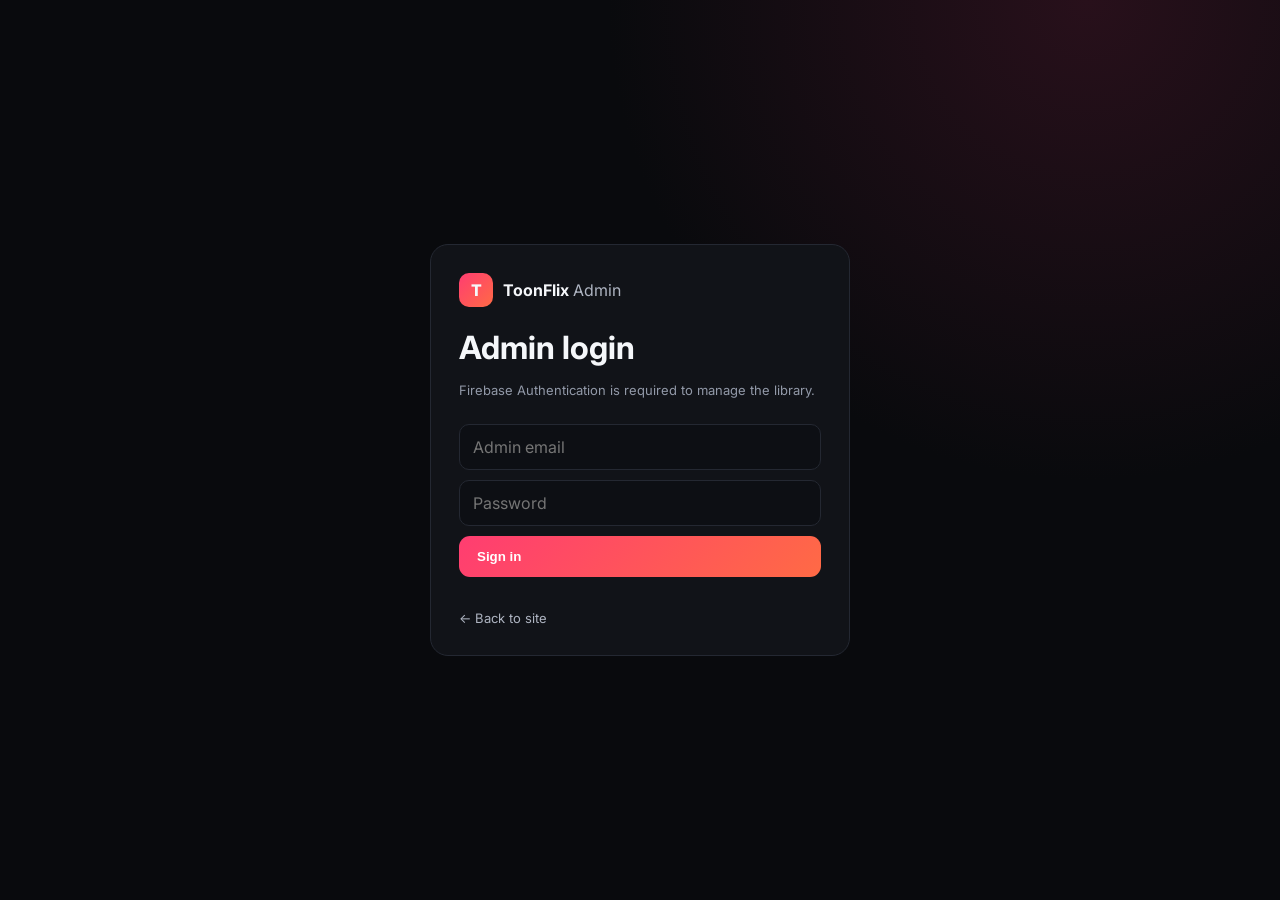
==== admin.html @ df800e5b "Add files via upload" ====
<!doctype html>
<html lang="en"><head><meta charset="utf-8"><meta name="viewport" content="width=device-width,initial-scale=1">
<title>Admin — ToonFlix Hindi Dub</title><link rel="stylesheet" href="style.css"></head>
<body class="admin-body">
<div id="login" class="auth-wrap"><div class="auth-card"><div class="brand"><span class="brand-mark">T</span><span>ToonFlix <b>Admin</b></span></div><h1>Admin login</h1><p>Firebase Authentication is required to manage the library.</p>
<input id="email" type="email" placeholder="Admin email"><input id="password" type="password" placeholder="Password"><button id="loginBtn" class="primary">Sign in</button><div id="loginMsg" class="status"></div><a href="index.html" class="back">← Back to site</a></div></div>
<div id="app" class="hidden"><header class="topbar"><a class="brand" href="index.html"><span class="brand-mark">T</span><span>ToonFlix <b>Admin</b></span></a><button id="logout" class="ghost">Logout</button></header>
<main class="admin-main"><div class="admin-title"><div><span class="eyebrow">CONTROL CENTER</span><h1>Anime Manager</h1></div><button id="newAnime" class="primary">+ New Anime</button></div>
<div class="admin-layout"><section class="panel"><h2 id="formTitle">Add anime</h2><input id="aTitle" placeholder="Anime title *"><input id="aPoster" placeholder="Poster image URL"><div class="two"><input id="aYear" type="number" placeholder="Year"><input id="aRating" type="number" step=".1" min="0" max="10" placeholder="Rating"></div><input id="aGenre" placeholder="Genre (e.g. Action, Fantasy)"><select id="aFormat"><option>TV</option><option>MOVIE</option><option>ONA</option><option>OVA</option><option>SPECIAL</option></select><select id="aSubDub"><option>Hindi Dub</option><option>Hindi + Japanese</option><option>Sub Only</option></select><textarea id="aSynopsis" placeholder="Synopsis"></textarea>
<h3>Episodes</h3><div id="epRows"></div><button id="addEp" class="secondary">+ Add episode</button><div class="form-actions"><button id="save" class="primary">Save Anime</button><button id="cancel" class="ghost">Cancel</button></div><div id="saveMsg" class="status"></div></section>
<section class="panel"><div class="library-head"><h2>Library</h2><button id="refresh" class="secondary">Refresh</button></div><input id="filter" class="search full" placeholder="Search library..."><div id="library" class="admin-list"></div></section></div></main></div>
<script src="config.js"></script><script src="admin.js"></script></body></html>
---- style.css ----
@import url('https://fonts.googleapis.com/css2?family=Inter:wght@400;500;600;700;800&display=swap');
:root{--bg:#090a0d;--panel:#111318;--panel2:#171920;--line:#242832;--text:#f5f7fa;--muted:#9299a8;--accent:#ff3d71;--accent2:#ff6a45;--max:1180px}
*{box-sizing:border-box}html{scroll-behavior:smooth}body{margin:0;background:radial-gradient(circle at 85% 0,#28101b 0,transparent 34%),var(--bg);color:var(--text);font-family:Inter,system-ui,sans-serif}a{text-decoration:none;color:inherit}.topbar{height:74px;border-bottom:1px solid var(--line);background:rgba(9,10,13,.82);backdrop-filter:blur(16px);display:flex;align-items:center;justify-content:space-between;padding:0 max(20px,calc((100% - var(--max))/2));position:sticky;top:0;z-index:20}.brand{display:flex;gap:10px;align-items:center;font-weight:700}.brand b{font-weight:400;color:#aeb4c1}.brand-mark{display:grid;place-items:center;width:34px;height:34px;border-radius:10px;background:linear-gradient(135deg,var(--accent),var(--accent2));font-weight:800}.nav{display:flex;gap:26px;color:var(--muted);font-size:14px}.nav a:hover,.nav .active{color:#fff}.hero{max-width:var(--max);min-height:470px;margin:auto;display:flex;align-items:center;padding:70px 20px;background:radial-gradient(circle at 80% 45%,rgba(255,61,113,.18),transparent 34%)}.hero>div{max-width:700px}.eyebrow{font-size:11px;letter-spacing:.18em;font-weight:700;color:#ff6a8e}.hero h1{font-size:clamp(42px,7vw,78px);line-height:.98;letter-spacing:-.055em;margin:18px 0}.hero h1 em{font-style:normal;background:linear-gradient(90deg,#fff,var(--accent));color:transparent;background-clip:text}.hero p{color:var(--muted);font-size:16px;line-height:1.7;max-width:590px}.hero-btn,.primary{border:0;border-radius:11px;background:linear-gradient(135deg,var(--accent),var(--accent2));color:#fff;font-weight:700;padding:13px 18px;display:inline-flex;gap:12px;cursor:pointer}.section{max-width:var(--max);margin:0 auto;padding:35px 20px}.section-head,.library-head,.admin-title{display:flex;align-items:end;justify-content:space-between;gap:15px;margin-bottom:20px}.section h2,.admin-title h1{margin:5px 0 0;font-size:28px}.muted{color:var(--muted);font-size:13px}.search,input,select,textarea{background:#0d0f14;border:1px solid var(--line);color:#fff;border-radius:10px;padding:12px 13px;outline:none;font:inherit}input:focus,select:focus,textarea:focus{border-color:#555d6c}.search{width:250px}.anime-grid{display:grid;grid-template-columns:repeat(6,1fr);gap:15px}.anime-card{min-width:0;cursor:pointer}.poster{aspect-ratio:2/3;border-radius:12px;overflow:hidden;background:var(--panel2);border:1px solid var(--line);position:relative}.poster img{width:100%;height:100%;object-fit:cover;display:block;transition:transform .3s}.anime-card:hover .poster img{transform:scale(1.04)}.badge{position:absolute;top:8px;left:8px;background:#0a0b0ee6;padding:5px 7px;border-radius:6px;font-size:10px;font-weight:700}.anime-card h3{font-size:14px;margin:10px 2px 5px;white-space:nowrap;overflow:hidden;text-overflow:ellipsis}.card-meta,.meta{color:var(--muted);font-size:11px}.empty,.loading{padding:60px;text-align:center;color:var(--muted)}footer{text-align:center;color:#666d79;border-top:1px solid var(--line);padding:30px;margin-top:40px;font-size:12px}.hidden{display:none!important}.anime-page{max-width:var(--max);margin:auto;padding:35px 20px}.back{color:#aeb4c1;font-size:13px}.details{display:grid;grid-template-columns:210px 1fr;gap:30px;align-items:center;padding:35px 0}.detail-poster{width:210px;aspect-ratio:2/3;object-fit:cover;border-radius:14px;border:1px solid var(--line)}.details h1{font-size:48px;letter-spacing:-.04em;margin:8px 0 15px}.details p{color:var(--muted);line-height:1.7;max-width:800px}.meta{display:flex;gap:9px;flex-wrap:wrap}.meta span{background:var(--panel2);border:1px solid var(--line);padding:7px 9px;border-radius:7px}.player-card,.panel{background:rgba(17,19,24,.78);border:1px solid var(--line);border-radius:16px;padding:20px;margin:20px 0}.player{background:#050608;border-radius:12px;aspect-ratio:16/8;display:grid;place-items:center;overflow:hidden}.player iframe,.player video{width:100%;height:100%;border:0}.player-placeholder{display:grid;place-items:center;color:#68707e;font-size:38px;gap:8px}.player-placeholder small{font-size:12px}.episodes-head{display:flex;justify-content:space-between;align-items:center;margin:22px 0 12px}.episodes{display:grid;grid-template-columns:repeat(8,1fr);gap:8px}.ep{background:#191c23;border:1px solid var(--line);color:#d8dce3;border-radius:8px;padding:10px;cursor:pointer}.ep:hover,.ep.active{border-color:var(--accent);background:#24141b}.admin-body{min-height:100vh}.auth-wrap{min-height:100vh;display:grid;place-items:center;padding:20px}.auth-card{width:min(420px,100%);background:var(--panel);border:1px solid var(--line);border-radius:18px;padding:28px}.auth-card h1{margin-bottom:5px}.auth-card p{color:var(--muted);font-size:13px;line-height:1.6}.auth-card input,.auth-card button{width:100%;margin-top:10px}.ghost,.secondary{border:1px solid var(--line);background:#15181f;color:#d9dde5;padding:11px 14px;border-radius:9px;cursor:pointer}.status{min-height:20px;color:#ff8ba9;font-size:12px;margin-top:10px}.admin-main{max-width:1300px;margin:auto;padding:35px 20px}.admin-layout{display:grid;grid-template-columns:420px 1fr;gap:20px}.panel h2{margin-top:0}.panel input,.panel select,.panel textarea{width:100%;margin:5px 0}.panel textarea{min-height:110px;resize:vertical}.two{display:grid;grid-template-columns:1fr 1fr;gap:8px}.form-actions{display:flex;gap:8px;margin-top:15px}.ep-row{display:grid;grid-template-columns:70px 1fr 38px;gap:7px;margin:7px 0}.ep-row button{background:#27151b;color:#ff8ba9;border:1px solid #48232e;border-radius:8px}.admin-list{display:grid;gap:9px;margin-top:15px}.admin-item{display:grid;grid-template-columns:55px 1fr auto;align-items:center;gap:12px;padding:10px;border:1px solid var(--line);border-radius:10px;background:#0d0f14}.admin-item img{width:55px;height:70px;object-fit:cover;border-radius:7px}.admin-item h3{margin:0 0 4px;font-size:14px}.admin-actions{display:flex;gap:6px}.danger{border:1px solid #51232f;background:#211117;color:#ff8aa7;padding:8px;border-radius:8px;cursor:pointer}.full{width:100%}@media(max-width:900px){.anime-grid{grid-template-columns:repeat(4,1fr)}.admin-layout{grid-template-columns:1fr}}@media(max-width:600px){.nav{display:none}.hero{min-height:390px}.anime-grid{grid-template-columns:repeat(2,1fr)}.details{grid-template-columns:120px 1fr;gap:16px}.detail-poster{width:120px}.details h1{font-size:28px}.episodes{grid-template-columns:repeat(4,1fr)}.search{width:100%}.section-head{align-items:stretch;flex-direction:column}.two{grid-template-columns:1fr}}
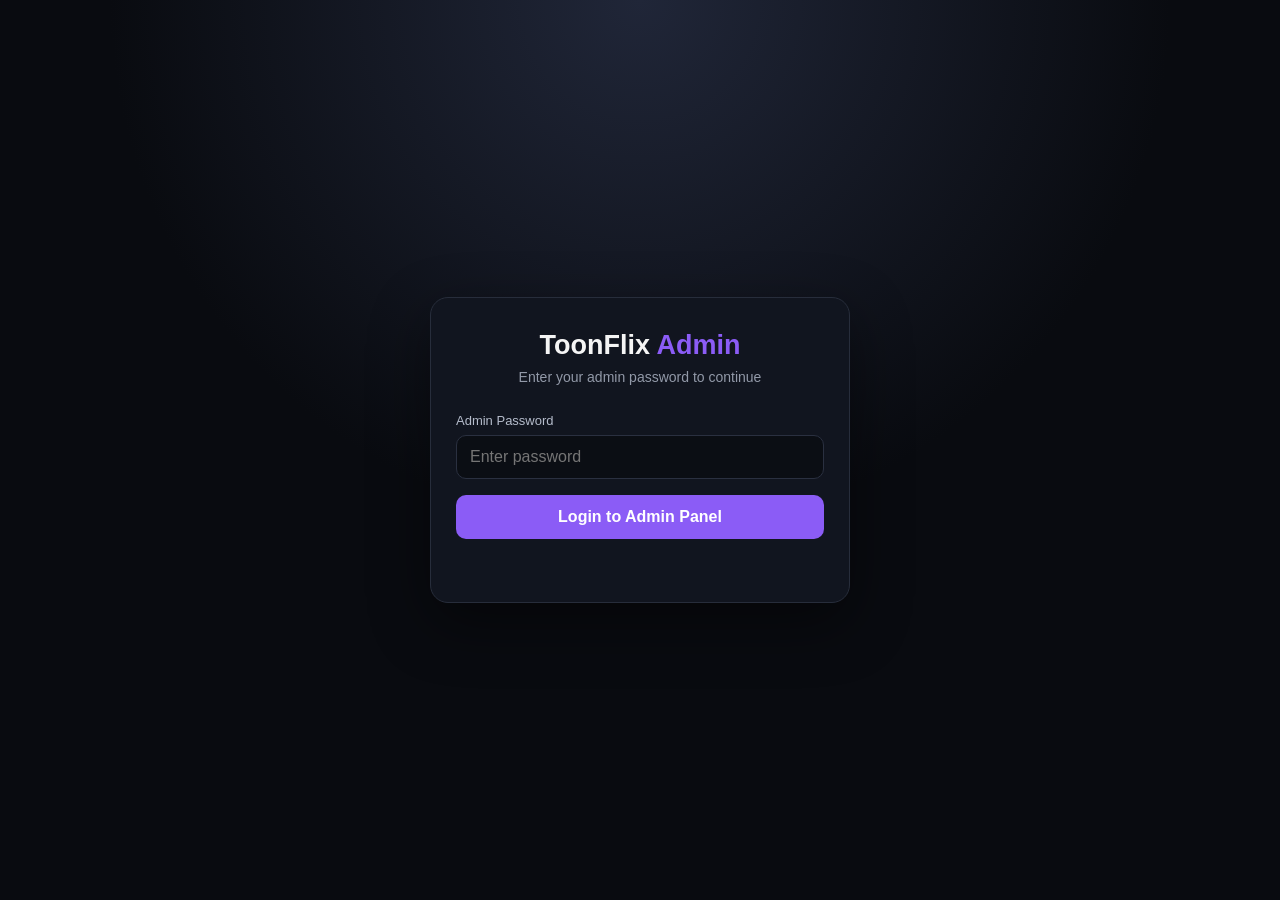
==== commit 06c39193: "Add files via upload" ====
--- a/admin.html
+++ b/admin.html
@@ -1,12 +1,2240 @@
-<!doctype html>
-<html lang="en"><head><meta charset="utf-8"><meta name="viewport" content="width=device-width,initial-scale=1">
-<title>Admin — ToonFlix Hindi Dub</title><link rel="stylesheet" href="style.css"></head>
-<body class="admin-body">
-<div id="login" class="auth-wrap"><div class="auth-card"><div class="brand"><span class="brand-mark">T</span><span>ToonFlix <b>Admin</b></span></div><h1>Admin login</h1><p>Firebase Authentication is required to manage the library.</p>
-<input id="email" type="email" placeholder="Admin email"><input id="password" type="password" placeholder="Password"><button id="loginBtn" class="primary">Sign in</button><div id="loginMsg" class="status"></div><a href="index.html" class="back">← Back to site</a></div></div>
-<div id="app" class="hidden"><header class="topbar"><a class="brand" href="index.html"><span class="brand-mark">T</span><span>ToonFlix <b>Admin</b></span></a><button id="logout" class="ghost">Logout</button></header>
-<main class="admin-main"><div class="admin-title"><div><span class="eyebrow">CONTROL CENTER</span><h1>Anime Manager</h1></div><button id="newAnime" class="primary">+ New Anime</button></div>
-<div class="admin-layout"><section class="panel"><h2 id="formTitle">Add anime</h2><input id="aTitle" placeholder="Anime title *"><input id="aPoster" placeholder="Poster image URL"><div class="two"><input id="aYear" type="number" placeholder="Year"><input id="aRating" type="number" step=".1" min="0" max="10" placeholder="Rating"></div><input id="aGenre" placeholder="Genre (e.g. Action, Fantasy)"><select id="aFormat"><option>TV</option><option>MOVIE</option><option>ONA</option><option>OVA</option><option>SPECIAL</option></select><select id="aSubDub"><option>Hindi Dub</option><option>Hindi + Japanese</option><option>Sub Only</option></select><textarea id="aSynopsis" placeholder="Synopsis"></textarea>
-<h3>Episodes</h3><div id="epRows"></div><button id="addEp" class="secondary">+ Add episode</button><div class="form-actions"><button id="save" class="primary">Save Anime</button><button id="cancel" class="ghost">Cancel</button></div><div id="saveMsg" class="status"></div></section>
-<section class="panel"><div class="library-head"><h2>Library</h2><button id="refresh" class="secondary">Refresh</button></div><input id="filter" class="search full" placeholder="Search library..."><div id="library" class="admin-list"></div></section></div></main></div>
-<script src="config.js"></script><script src="admin.js"></script></body></html>+<!DOCTYPE html>
+<html lang="en">
+<head>
+  <meta charset="UTF-8">
+  <meta name="viewport" content="width=device-width, initial-scale=1.0">
+
+  <title>ToonFlix Hindi Dub — Admin Panel</title>
+
+  <style>
+    * {
+      box-sizing: border-box;
+      margin: 0;
+      padding: 0;
+    }
+
+    body {
+      font-family: Arial, Helvetica, sans-serif;
+      background: #090b10;
+      color: #f5f5f5;
+      min-height: 100vh;
+    }
+
+    button,
+    input,
+    textarea,
+    select {
+      font: inherit;
+    }
+
+    /* =========================
+       LOGIN SCREEN
+    ========================== */
+
+    #loginScreen {
+      min-height: 100vh;
+      display: flex;
+      align-items: center;
+      justify-content: center;
+      padding: 20px;
+      background:
+        radial-gradient(circle at top, #202638 0%, #090b10 48%);
+    }
+
+    .login-box {
+      width: 100%;
+      max-width: 420px;
+      background: #11151f;
+      border: 1px solid #272d3b;
+      border-radius: 18px;
+      padding: 32px 25px;
+      box-shadow: 0 20px 60px rgba(0,0,0,.45);
+    }
+
+    .logo {
+      text-align: center;
+      font-size: 27px;
+      font-weight: 800;
+      margin-bottom: 8px;
+    }
+
+    .logo span {
+      color: #8b5cf6;
+    }
+
+    .login-subtitle {
+      text-align: center;
+      color: #9299a8;
+      font-size: 14px;
+      margin-bottom: 28px;
+    }
+
+    .input-group {
+      margin-bottom: 16px;
+    }
+
+    label {
+      display: block;
+      font-size: 13px;
+      color: #b5bccb;
+      margin-bottom: 7px;
+    }
+
+    input,
+    textarea,
+    select {
+      width: 100%;
+      background: #0b0e14;
+      border: 1px solid #2a3040;
+      color: #fff;
+      border-radius: 10px;
+      padding: 12px 13px;
+      outline: none;
+    }
+
+    input:focus,
+    textarea:focus,
+    select:focus {
+      border-color: #8b5cf6;
+    }
+
+    textarea {
+      min-height: 110px;
+      resize: vertical;
+    }
+
+    .login-btn,
+    .primary-btn {
+      width: 100%;
+      border: 0;
+      border-radius: 10px;
+      padding: 13px;
+      background: #8b5cf6;
+      color: white;
+      font-weight: 700;
+      cursor: pointer;
+      transition: .2s;
+    }
+
+    .login-btn:hover,
+    .primary-btn:hover {
+      background: #7444df;
+      transform: translateY(-1px);
+    }
+
+    .error {
+      color: #ff6b81;
+      text-align: center;
+      font-size: 13px;
+      margin-top: 13px;
+      min-height: 18px;
+    }
+
+    /* =========================
+       ADMIN APP
+    ========================== */
+
+    #adminApp {
+      display: none;
+    }
+
+    .topbar {
+      position: sticky;
+      top: 0;
+      z-index: 20;
+      background: rgba(9,11,16,.94);
+      backdrop-filter: blur(12px);
+      border-bottom: 1px solid #202532;
+      padding: 15px 20px;
+    }
+
+    .topbar-inner {
+      max-width: 1250px;
+      margin: auto;
+      display: flex;
+      align-items: center;
+      justify-content: space-between;
+      gap: 15px;
+    }
+
+    .brand {
+      font-size: 21px;
+      font-weight: 800;
+    }
+
+    .brand span {
+      color: #8b5cf6;
+    }
+
+    .logout-btn {
+      border: 1px solid #353b4b;
+      background: #141925;
+      color: #fff;
+      border-radius: 9px;
+      padding: 9px 15px;
+      cursor: pointer;
+    }
+
+    .logout-btn:hover {
+      background: #202638;
+    }
+
+    .container {
+      max-width: 1250px;
+      margin: auto;
+      padding: 25px 20px 50px;
+    }
+
+    .page-title {
+      margin-bottom: 6px;
+      font-size: 28px;
+    }
+
+    .page-desc {
+      color: #858d9e;
+      font-size: 14px;
+      margin-bottom: 25px;
+    }
+
+    .grid {
+      display: grid;
+      grid-template-columns: 1fr 1fr;
+      gap: 20px;
+    }
+
+    .card {
+      background: #11151f;
+      border: 1px solid #252b38;
+      border-radius: 15px;
+      padding: 20px;
+    }
+
+    .card.full {
+      grid-column: 1 / -1;
+    }
+
+    .card h2 {
+      font-size: 18px;
+      margin-bottom: 17px;
+    }
+
+    .form-grid {
+      display: grid;
+      grid-template-columns: repeat(2, 1fr);
+      gap: 14px;
+    }
+
+    .full-field {
+      grid-column: 1 / -1;
+    }
+
+    .actions {
+      display: flex;
+      gap: 10px;
+      margin-top: 17px;
+      flex-wrap: wrap;
+    }
+
+    .actions button {
+      border: 0;
+      border-radius: 9px;
+      padding: 10px 15px;
+      cursor: pointer;
+      font-weight: 700;
+    }
+
+    .save-btn {
+      background: #8b5cf6;
+      color: #fff;
+    }
+
+    .clear-btn {
+      background: #252b38;
+      color: #fff;
+    }
+
+    .danger-btn {
+      background: #351820;
+      color: #ff8b9b;
+    }
+
+    .success-message {
+      color: #63e6a6;
+      font-size: 13px;
+      margin-top: 12px;
+      min-height: 18px;
+    }
+
+    /* =========================
+       ANIME LIST
+    ========================== */
+
+    .anime-list {
+      display: grid;
+      gap: 12px;
+    }
+
+    .anime-item {
+      display: flex;
+      align-items: center;
+      gap: 13px;
+      padding: 12px;
+      border: 1px solid #252b38;
+      background: #0c1017;
+      border-radius: 12px;
+    }
+
+    .anime-poster {
+      width: 60px;
+      height: 80px;
+      border-radius: 7px;
+      object-fit: cover;
+      background: #1a1f2b;
+      flex-shrink: 0;
+    }
+
+    .anime-info {
+      flex: 1;
+      min-width: 0;
+    }
+
+    .anime-title {
+      font-weight: 700;
+      margin-bottom: 5px;
+      word-break: break-word;
+    }
+
+    .anime-meta {
+      color: #7f8797;
+      font-size: 12px;
+    }
+
+    .item-actions {
+      display: flex;
+      gap: 7px;
+      flex-wrap: wrap;
+    }
+
+    .item-actions button {
+      border: 0;
+      border-radius: 7px;
+      padding: 8px 11px;
+      cursor: pointer;
+      color: #fff;
+      background: #202638;
+    }
+
+    .item-actions .delete {
+      background: #3a1820;
+      color: #ff8b9b;
+    }
+
+    /* =========================
+       EPISODES
+    ========================== */
+
+    #episodeSection {
+      display: none;
+      margin-top: 20px;
+    }
+
+    .selected-anime {
+      color: #a78bfa;
+      margin-bottom: 17px;
+      font-size: 14px;
+    }
+
+    .episode-list {
+      margin-top: 20px;
+      display: grid;
+      gap: 10px;
+    }
+
+    .episode-item {
+      display: flex;
+      align-items: center;
+      gap: 12px;
+      background: #0c1017;
+      border: 1px solid #252b38;
+      padding: 11px;
+      border-radius: 10px;
+    }
+
+    .episode-number {
+      width: 42px;
+      height: 42px;
+      display: flex;
+      align-items: center;
+      justify-content: center;
+      border-radius: 8px;
+      background: #1b2030;
+      color: #a78bfa;
+      font-weight: 800;
+      flex-shrink: 0;
+    }
+
+    .episode-info {
+      flex: 1;
+      min-width: 0;
+    }
+
+    .episode-name {
+      font-weight: 700;
+      margin-bottom: 4px;
+    }
+
+    .episode-url {
+      color: #70798b;
+      font-size: 11px;
+      overflow: hidden;
+      white-space: nowrap;
+      text-overflow: ellipsis;
+    }
+
+    .empty {
+      text-align: center;
+      color: #747c8d;
+      padding: 25px;
+      border: 1px dashed #2c3240;
+      border-radius: 10px;
+    }
+
+    /* =========================
+       RESPONSIVE
+    ========================== */
+
+    @media (max-width: 800px) {
+      .grid {
+        grid-template-columns: 1fr;
+      }
+
+      .card.full {
+        grid-column: auto;
+      }
+
+      .form-grid {
+        grid-template-columns: 1fr;
+      }
+
+      .full-field {
+        grid-column: auto;
+      }
+    }
+
+    @media (max-width: 600px) {
+      .container {
+        padding: 20px 13px 40px;
+      }
+
+      .topbar {
+        padding: 13px;
+      }
+
+      .page-title {
+        font-size: 23px;
+      }
+
+      .anime-item {
+        align-items: flex-start;
+      }
+
+      .item-actions {
+        flex-direction: column;
+      }
+
+      .item-actions button {
+        width: 100%;
+      }
+    }
+  </style>
+</head>
+
+<body>
+
+  <!-- =========================================
+       MANUAL PASSWORD SCREEN
+  ========================================== -->
+
+  <section id="loginScreen">
+
+    <div class="login-box">
+
+      <div class="logo">
+        ToonFlix <span>Admin</span>
+      </div>
+
+      <div class="login-subtitle">
+        Enter your admin password to continue
+      </div>
+
+      <div class="input-group">
+        <label for="adminPassword">Admin Password</label>
+
+        <input
+          type="password"
+          id="adminPassword"
+          placeholder="Enter password"
+          autocomplete="off"
+        >
+      </div>
+
+      <button class="login-btn" id="loginBtn">
+        Login to Admin Panel
+      </button>
+
+      <div class="error" id="loginError"></div>
+
+    </div>
+
+  </section>
+
+
+  <!-- =========================================
+       ADMIN APPLICATION
+  ========================================== -->
+
+  <section id="adminApp">
+
+    <header class="topbar">
+
+      <div class="topbar-inner">
+
+        <div class="brand">
+          ToonFlix <span>Admin</span>
+        </div>
+
+        <button class="logout-btn" id="logoutBtn">
+          🔒 Lock Panel
+        </button>
+
+      </div>
+
+    </header>
+
+
+    <main class="container">
+
+      <h1 class="page-title">
+        Admin Dashboard
+      </h1>
+
+      <p class="page-desc">
+        Manage anime, information and streaming episodes from one place.
+      </p>
+
+
+      <div class="grid">
+
+        <!-- =====================================
+             ANIME FORM
+        ====================================== -->
+
+        <div class="card">
+
+          <h2 id="animeFormTitle">
+            ➕ Add Anime
+          </h2>
+
+          <form id="animeForm">
+
+            <div class="form-grid">
+
+              <div class="input-group">
+                <label>Anime ID</label>
+                <input
+                  type="text"
+                  id="animeId"
+                  placeholder="e.g. one-piece"
+                  required
+                >
+              </div>
+
+              <div class="input-group">
+                <label>Title</label>
+                <input
+                  type="text"
+                  id="animeTitle"
+                  placeholder="Anime title"
+                  required
+                >
+              </div>
+
+              <div class="input-group full-field">
+                <label>Poster URL</label>
+                <input
+                  type="url"
+                  id="animePoster"
+                  placeholder="https://example.com/poster.jpg"
+                >
+              </div>
+
+              <div class="input-group">
+                <label>Year</label>
+                <input
+                  type="text"
+                  id="animeYear"
+                  placeholder="2026"
+                >
+              </div>
+
+              <div class="input-group">
+                <label>Rating</label>
+                <input
+                  type="text"
+                  id="animeRating"
+                  placeholder="8.5"
+                >
+              </div>
+
+              <div class="input-group">
+                <label>Genre</label>
+                <input
+                  type="text"
+                  id="animeGenre"
+                  placeholder="Action, Adventure"
+                >
+              </div>
+
+              <div class="input-group">
+                <label>Format</label>
+
+                <select id="animeFormat">
+                  <option value="TV">TV</option>
+                  <option value="Movie">Movie</option>
+                  <option value="OVA">OVA</option>
+                  <option value="ONA">ONA</option>
+                  <option value="Special">Special</option>
+                </select>
+
+              </div>
+
+              <div class="input-group">
+                <label>Language / Dub</label>
+
+                <input
+                  type="text"
+                  id="animeSubDub"
+                  placeholder="Hindi Dub / English Sub"
+                >
+
+              </div>
+
+              <div class="input-group full-field">
+
+                <label>Synopsis</label>
+
+                <textarea
+                  id="animeSynopsis"
+                  placeholder="Write anime description..."
+                ></textarea>
+
+              </div>
+
+            </div>
+
+
+            <div class="actions">
+
+              <button
+                type="submit"
+                class="save-btn"
+                id="saveAnimeBtn"
+              >
+                Save Anime
+              </button>
+
+              <button
+                type="button"
+                class="clear-btn"
+                id="clearAnimeBtn"
+              >
+                Clear
+              </button>
+
+            </div>
+
+            <div
+              class="success-message"
+              id="animeMessage"
+            ></div>
+
+          </form>
+
+        </div>
+
+
+        <!-- =====================================
+             ANIME LIST
+        ====================================== -->
+
+        <div class="card">
+
+          <h2>
+            📚 Anime Library
+          </h2>
+
+          <div
+            class="anime-list"
+            id="animeList"
+          >
+            <div class="empty">
+              Loading anime...
+            </div>
+          </div>
+
+        </div>
+
+
+        <!-- =====================================
+             EPISODE MANAGEMENT
+        ====================================== -->
+
+        <div
+          class="card full"
+          id="episodeSection"
+        >
+
+          <h2>
+            🎬 Episode Manager
+          </h2>
+
+          <div
+            class="selected-anime"
+            id="selectedAnime"
+          >
+            Select an anime first.
+          </div>
+
+
+          <form id="episodeForm">
+
+            <div class="form-grid">
+
+              <div class="input-group">
+
+                <label>Episode Number</label>
+
+                <input
+                  type="number"
+                  id="episodeNumber"
+                  min="1"
+                  placeholder="1"
+                  required
+                >
+
+              </div>
+
+
+              <div class="input-group">
+
+                <label>Episode Title</label>
+
+                <input
+                  type="text"
+                  id="episodeTitle"
+                  placeholder="Episode 1"
+                >
+
+              </div>
+
+
+              <div class="input-group full-field">
+
+                <label>Streaming URL</label>
+
+                <input
+                  type="url"
+                  id="episodeUrl"
+                  placeholder="https://example.com/video.mp4"
+                  required
+                >
+
+              </div>
+
+            </div>
+
+
+            <div class="actions">
+
+              <button
+                type="submit"
+                class="save-btn"
+                id="saveEpisodeBtn"
+              >
+                Add Episode
+              </button>
+
+              <button
+                type="button"
+                class="clear-btn"
+                id="clearEpisodeBtn"
+              >
+                Clear
+              </button>
+
+            </div>
+
+            <div
+              class="success-message"
+              id="episodeMessage"
+            ></div>
+
+          </form>
+
+
+          <div
+            class="episode-list"
+            id="episodeList"
+          ></div>
+
+        </div>
+
+      </div>
+
+    </main>
+
+  </section>
+
+
+  <!-- =========================================
+       CONFIG
+  ========================================== -->
+
+  <script src="config.js"></script>
+
+
+  <script>
+    /*
+      =========================================================
+      TOONFLIX HINDI DUB — MANUAL ADMIN PANEL
+      =========================================================
+
+      Firebase Authentication has intentionally been removed.
+
+      Change this password to whatever you want.
+
+      IMPORTANT:
+      This is a client-side password lock and NOT a secure
+      authentication system.
+    */
+
+    const ADMIN_PASSWORD = "ToonFlix@2026";
+
+
+    /* =========================================
+       FIREBASE DATABASE CONFIG
+    ========================================== */
+
+    const DB_URL =
+      (
+        window.TOONFLIX_CONFIG &&
+        window.TOONFLIX_CONFIG.FIREBASE_DB_URL
+      )
+      ? window.TOONFLIX_CONFIG.FIREBASE_DB_URL.replace(/\/$/, "")
+      : "";
+
+
+    /* =========================================
+       GLOBAL STATE
+    ========================================== */
+
+    let animeData = {};
+
+    let editingAnimeId = null;
+
+    let selectedAnimeId = null;
+
+    let editingEpisodeNumber = null;
+
+
+    /* =========================================
+       ELEMENTS
+    ========================================== */
+
+    const loginScreen =
+      document.getElementById("loginScreen");
+
+    const adminApp =
+      document.getElementById("adminApp");
+
+    const adminPassword =
+      document.getElementById("adminPassword");
+
+    const loginBtn =
+      document.getElementById("loginBtn");
+
+    const loginError =
+      document.getElementById("loginError");
+
+    const logoutBtn =
+      document.getElementById("logoutBtn");
+
+    const animeForm =
+      document.getElementById("animeForm");
+
+    const animeList =
+      document.getElementById("animeList");
+
+    const episodeSection =
+      document.getElementById("episodeSection");
+
+    const episodeList =
+      document.getElementById("episodeList");
+
+
+    /* =========================================
+       MANUAL LOGIN
+    ========================================== */
+
+    function isLoggedIn() {
+      return sessionStorage.getItem("toonflix_admin") === "true";
+    }
+
+
+    function showAdminPanel() {
+
+      loginScreen.style.display = "none";
+
+      adminApp.style.display = "block";
+
+      loadAnime();
+
+    }
+
+
+    function showLogin() {
+
+      adminApp.style.display = "none";
+
+      loginScreen.style.display = "flex";
+
+      adminPassword.value = "";
+
+      loginError.textContent = "";
+
+    }
+
+
+    loginBtn.addEventListener("click", () => {
+
+      const password =
+        adminPassword.value;
+
+      if (!password) {
+
+        loginError.textContent =
+          "Please enter your password.";
+
+        return;
+      }
+
+
+      if (password === ADMIN_PASSWORD) {
+
+        sessionStorage.setItem(
+          "toonflix_admin",
+          "true"
+        );
+
+        showAdminPanel();
+
+      } else {
+
+        loginError.textContent =
+          "Incorrect password.";
+
+        adminPassword.value = "";
+
+      }
+
+    });
+
+
+    adminPassword.addEventListener("keydown", (event) => {
+
+      if (event.key === "Enter") {
+
+        loginBtn.click();
+
+      }
+
+    });
+
+
+    logoutBtn.addEventListener("click", () => {
+
+      sessionStorage.removeItem(
+        "toonflix_admin"
+      );
+
+      selectedAnimeId = null;
+
+      showLogin();
+
+    });
+
+
+    /* =========================================
+       FIREBASE REST HELPERS
+    ========================================== */
+
+    function checkDatabase() {
+
+      if (!DB_URL) {
+
+        throw new Error(
+          "Firebase DB URL is missing in config.js"
+        );
+
+      }
+
+    }
+
+
+    async function firebaseGet(path) {
+
+      checkDatabase();
+
+      const response =
+        await fetch(
+          `${DB_URL}/${path}.json`
+        );
+
+      if (!response.ok) {
+
+        throw new Error(
+          `Database request failed: ${response.status}`
+        );
+
+      }
+
+      return await response.json();
+
+    }
+
+
+    async function firebasePut(path, data) {
+
+      checkDatabase();
+
+      const response =
+        await fetch(
+          `${DB_URL}/${path}.json`,
+          {
+            method: "PUT",
+
+            headers: {
+              "Content-Type": "application/json"
+            },
+
+            body: JSON.stringify(data)
+          }
+        );
+
+
+      if (!response.ok) {
+
+        const errorText =
+          await response.text();
+
+        throw new Error(
+          `Database write failed: ${response.status} ${errorText}`
+        );
+
+      }
+
+      return await response.json();
+
+    }
+
+
+    async function firebasePatch(path, data) {
+
+      checkDatabase();
+
+      const response =
+        await fetch(
+          `${DB_URL}/${path}.json`,
+          {
+            method: "PATCH",
+
+            headers: {
+              "Content-Type": "application/json"
+            },
+
+            body: JSON.stringify(data)
+          }
+        );
+
+
+      if (!response.ok) {
+
+        const errorText =
+          await response.text();
+
+        throw new Error(
+          `Database update failed: ${response.status} ${errorText}`
+        );
+
+      }
+
+      return await response.json();
+
+    }
+
+
+    async function firebaseDelete(path) {
+
+      checkDatabase();
+
+      const response =
+        await fetch(
+          `${DB_URL}/${path}.json`,
+          {
+            method: "DELETE"
+          }
+        );
+
+
+      if (!response.ok) {
+
+        const errorText =
+          await response.text();
+
+        throw new Error(
+          `Database delete failed: ${response.status} ${errorText}`
+        );
+
+      }
+
+      return true;
+
+    }
+
+
+    /* =========================================
+       LOAD ANIME
+    ========================================== */
+
+    async function loadAnime() {
+
+      animeList.innerHTML =
+        `<div class="empty">Loading anime...</div>`;
+
+
+      try {
+
+        const data =
+          await firebaseGet("anime");
+
+        animeData =
+          data || {};
+
+        renderAnimeList();
+
+      } catch (error) {
+
+        console.error(error);
+
+        animeList.innerHTML =
+          `
+            <div class="empty">
+              Failed to load anime.<br><br>
+              ${escapeHtml(error.message)}
+            </div>
+          `;
+
+      }
+
+    }
+
+
+    /* =========================================
+       RENDER ANIME LIST
+    ========================================== */
+
+    function renderAnimeList() {
+
+      const ids =
+        Object.keys(animeData);
+
+
+      if (!ids.length) {
+
+        animeList.innerHTML =
+          `
+            <div class="empty">
+              No anime added yet.
+            </div>
+          `;
+
+        return;
+
+      }
+
+
+      animeList.innerHTML =
+        ids.map(id => {
+
+          const anime =
+            animeData[id] || {};
+
+          const poster =
+            anime.poster || "";
+
+          const title =
+            anime.title || id;
+
+          const year =
+            anime.year || "—";
+
+          const genre =
+            anime.genre || "—";
+
+          const episodes =
+            Array.isArray(anime.episodes)
+              ? anime.episodes.length
+              : anime.episodes
+                ? Object.keys(anime.episodes).length
+                : 0;
+
+
+          return `
+            <div class="anime-item">
+
+              <img
+                class="anime-poster"
+                src="${escapeAttribute(poster)}"
+                alt=""
+                onerror="this.style.visibility='hidden'"
+              >
+
+              <div class="anime-info">
+
+                <div class="anime-title">
+                  ${escapeHtml(title)}
+                </div>
+
+                <div class="anime-meta">
+                  ID: ${escapeHtml(id)}
+                  · ${escapeHtml(year)}
+                  · ${escapeHtml(genre)}
+                  · ${episodes} episode(s)
+                </div>
+
+              </div>
+
+
+              <div class="item-actions">
+
+                <button
+                  onclick="selectAnime('${escapeJs(id)}')"
+                >
+                  Episodes
+                </button>
+
+                <button
+                  onclick="editAnime('${escapeJs(id)}')"
+                >
+                  Edit
+                </button>
+
+                <button
+                  class="delete"
+                  onclick="deleteAnime('${escapeJs(id)}')"
+                >
+                  Delete
+                </button>
+
+              </div>
+
+            </div>
+          `;
+
+        }).join("");
+
+    }
+
+
+    /* =========================================
+       ADD / UPDATE ANIME
+    ========================================== */
+
+    animeForm.addEventListener(
+      "submit",
+      async (event) => {
+
+        event.preventDefault();
+
+
+        const id =
+          document.getElementById("animeId")
+          .value
+          .trim();
+
+
+        const title =
+          document.getElementById("animeTitle")
+          .value
+          .trim();
+
+
+        if (!id || !title) {
+
+          showAnimeMessage(
+            "Anime ID and title are required.",
+            true
+          );
+
+          return;
+
+        }
+
+
+        const anime = {
+
+          title: title,
+
+          poster:
+            document.getElementById("animePoster")
+            .value
+            .trim(),
+
+          year:
+            document.getElementById("animeYear")
+            .value
+            .trim(),
+
+          rating:
+            document.getElementById("animeRating")
+            .value
+            .trim(),
+
+          genre:
+            document.getElementById("animeGenre")
+            .value
+            .trim(),
+
+          format:
+            document.getElementById("animeFormat")
+            .value,
+
+          subDub:
+            document.getElementById("animeSubDub")
+            .value
+            .trim(),
+
+          synopsis:
+            document.getElementById("animeSynopsis")
+            .value
+            .trim(),
+
+          episodes:
+            editingAnimeId && animeData[editingAnimeId]
+              ? animeData[editingAnimeId].episodes || []
+              : []
+
+        };
+
+
+        try {
+
+          if (
+            editingAnimeId &&
+            editingAnimeId !== id
+          ) {
+
+            await firebaseDelete(
+              `anime/${encodeURIComponent(editingAnimeId)}`
+            );
+
+          }
+
+
+          await firebasePut(
+            `anime/${encodeURIComponent(id)}`,
+            anime
+          );
+
+
+          showAnimeMessage(
+            editingAnimeId
+              ? "Anime updated successfully."
+              : "Anime added successfully."
+          );
+
+
+          editingAnimeId = null;
+
+          document.getElementById(
+            "animeFormTitle"
+          ).textContent = "➕ Add Anime";
+
+
+          document.getElementById(
+            "saveAnimeBtn"
+          ).textContent = "Save Anime";
+
+
+          animeForm.reset();
+
+
+          await loadAnime();
+
+
+          if (selectedAnimeId === id) {
+
+            selectAnime(id);
+
+          }
+
+
+        } catch (error) {
+
+          console.error(error);
+
+          showAnimeMessage(
+            error.message,
+            true
+          );
+
+        }
+
+      }
+    );
+
+
+    /* =========================================
+       EDIT ANIME
+    ========================================== */
+
+    window.editAnime = function(id) {
+
+      const anime =
+        animeData[id];
+
+      if (!anime) return;
+
+
+      editingAnimeId = id;
+
+
+      document.getElementById(
+        "animeFormTitle"
+      ).textContent = "✏️ Edit Anime";
+
+
+      document.getElementById(
+        "saveAnimeBtn"
+      ).textContent = "Update Anime";
+
+
+      document.getElementById(
+        "animeId"
+      ).value = id;
+
+
+      document.getElementById(
+        "animeTitle"
+      ).value = anime.title || "";
+
+
+      document.getElementById(
+        "animePoster"
+      ).value = anime.poster || "";
+
+
+      document.getElementById(
+        "animeYear"
+      ).value = anime.year || "";
+
+
+      document.getElementById(
+        "animeRating"
+      ).value = anime.rating || "";
+
+
+      document.getElementById(
+        "animeGenre"
+      ).value = anime.genre || "";
+
+
+      document.getElementById(
+        "animeFormat"
+      ).value = anime.format || "TV";
+
+
+      document.getElementById(
+        "animeSubDub"
+      ).value = anime.subDub || "";
+
+
+      document.getElementById(
+        "animeSynopsis"
+      ).value = anime.synopsis || "";
+
+
+      window.scrollTo({
+        top: 0,
+        behavior: "smooth"
+      });
+
+    };
+
+
+    /* =========================================
+       DELETE ANIME
+    ========================================== */
+
+    window.deleteAnime = async function(id) {
+
+      const anime =
+        animeData[id];
+
+      const title =
+        anime && anime.title
+          ? anime.title
+          : id;
+
+
+      const confirmed =
+        confirm(
+          `Delete "${title}" and all its episodes?`
+        );
+
+
+      if (!confirmed) return;
+
+
+      try {
+
+        await firebaseDelete(
+          `anime/${encodeURIComponent(id)}`
+        );
+
+
+        if (selectedAnimeId === id) {
+
+          selectedAnimeId = null;
+
+          episodeSection.style.display =
+            "none";
+
+        }
+
+
+        if (editingAnimeId === id) {
+
+          clearAnimeForm();
+
+        }
+
+
+        await loadAnime();
+
+      } catch (error) {
+
+        alert(
+          "Delete failed:\n\n" +
+          error.message
+        );
+
+      }
+
+    };
+
+
+    /* =========================================
+       CLEAR ANIME FORM
+    ========================================== */
+
+    function clearAnimeForm() {
+
+      editingAnimeId = null;
+
+      animeForm.reset();
+
+
+      document.getElementById(
+        "animeFormTitle"
+      ).textContent = "➕ Add Anime";
+
+
+      document.getElementById(
+        "saveAnimeBtn"
+      ).textContent = "Save Anime";
+
+
+      showAnimeMessage("");
+
+    }
+
+
+    document.getElementById(
+      "clearAnimeBtn"
+    ).addEventListener(
+      "click",
+      clearAnimeForm
+    );
+
+
+    /* =========================================
+       SELECT ANIME / EPISODES
+    ========================================== */
+
+    window.selectAnime = function(id) {
+
+      const anime =
+        animeData[id];
+
+      if (!anime) return;
+
+
+      selectedAnimeId = id;
+
+      editingEpisodeNumber = null;
+
+
+      episodeSection.style.display =
+        "block";
+
+
+      document.getElementById(
+        "selectedAnime"
+      ).innerHTML =
+        `
+          Managing episodes for:
+          <strong>${escapeHtml(
+            anime.title || id
+          )}</strong>
+          <br>
+          <small>ID: ${escapeHtml(id)}</small>
+        `;
+
+
+      clearEpisodeForm();
+
+      renderEpisodes();
+
+
+      episodeSection.scrollIntoView({
+        behavior: "smooth",
+        block: "start"
+      });
+
+    };
+
+
+    /* =========================================
+       NORMALIZE EPISODES
+    ========================================== */
+
+    function getEpisodes(anime) {
+
+      if (!anime) return [];
+
+
+      if (Array.isArray(anime.episodes)) {
+
+        return anime.episodes;
+
+      }
+
+
+      if (
+        anime.episodes &&
+        typeof anime.episodes === "object"
+      ) {
+
+        return Object.keys(anime.episodes)
+          .map(key => {
+
+            const episode =
+              anime.episodes[key];
+
+            return {
+              number:
+                episode.number || key,
+
+              title:
+                episode.title ||
+                `Episode ${key}`,
+
+              url:
+                episode.url ||
+                episode.streamUrl ||
+                ""
+
+            };
+
+          });
+
+      }
+
+
+      return [];
+
+    }
+
+
+    /* =========================================
+       RENDER EPISODES
+    ========================================== */
+
+    function renderEpisodes() {
+
+      if (!selectedAnimeId) {
+
+        episodeList.innerHTML = "";
+
+        return;
+
+      }
+
+
+      const anime =
+        animeData[selectedAnimeId];
+
+
+      const episodes =
+        getEpisodes(anime);
+
+
+      if (!episodes.length) {
+
+        episodeList.innerHTML =
+          `
+            <div class="empty">
+              No episodes added yet.
+            </div>
+          `;
+
+        return;
+
+      }
+
+
+      episodes.sort(
+        (a, b) =>
+          Number(a.number || 0) -
+          Number(b.number || 0)
+      );
+
+
+      episodeList.innerHTML =
+        episodes.map((episode, index) => {
+
+          const number =
+            episode.number || index + 1;
+
+          const title =
+            episode.title ||
+            `Episode ${number}`;
+
+          const url =
+            episode.url ||
+            episode.streamUrl ||
+            "";
+
+
+          return `
+            <div class="episode-item">
+
+              <div class="episode-number">
+                ${escapeHtml(String(number))}
+              </div>
+
+              <div class="episode-info">
+
+                <div class="episode-name">
+                  ${escapeHtml(title)}
+                </div>
+
+                <div class="episode-url">
+                  ${escapeHtml(url)}
+                </div>
+
+              </div>
+
+              <div class="item-actions">
+
+                <button
+                  onclick="editEpisode(${Number(number)})"
+                >
+                  Edit
+                </button>
+
+                <button
+                  class="delete"
+                  onclick="deleteEpisode(${Number(number)})"
+                >
+                  Delete
+                </button>
+
+              </div>
+
+            </div>
+          `;
+
+        }).join("");
+
+    }
+
+
+    /* =========================================
+       ADD / UPDATE EPISODE
+    ========================================== */
+
+    document.getElementById(
+      "episodeForm"
+    ).addEventListener(
+      "submit",
+      async (event) => {
+
+        event.preventDefault();
+
+
+        if (!selectedAnimeId) {
+
+          showEpisodeMessage(
+            "Select an anime first.",
+            true
+          );
+
+          return;
+
+        }
+
+
+        const number =
+          Number(
+            document.getElementById(
+              "episodeNumber"
+            ).value
+          );
+
+
+        const title =
+          document.getElementById(
+            "episodeTitle"
+          ).value.trim();
+
+
+        const url =
+          document.getElementById(
+            "episodeUrl"
+          ).value.trim();
+
+
+        if (!number || !url) {
+
+          showEpisodeMessage(
+            "Episode number and URL are required.",
+            true
+          );
+
+          return;
+
+        }
+
+
+        const anime =
+          animeData[selectedAnimeId];
+
+
+        let episodes =
+          getEpisodes(anime);
+
+
+        if (
+          editingEpisodeNumber !== null &&
+          editingEpisodeNumber !== number
+        ) {
+
+          episodes =
+            episodes.filter(
+              episode =>
+                Number(episode.number) !==
+                Number(editingEpisodeNumber)
+            );
+
+        }
+
+
+        const existingIndex =
+          episodes.findIndex(
+            episode =>
+              Number(episode.number) ===
+              Number(number)
+          );
+
+
+        const episode = {
+
+          number: number,
+
+          title:
+            title || `Episode ${number}`,
+
+          url: url
+
+        };
+
+
+        if (existingIndex >= 0) {
+
+          episodes[existingIndex] =
+            episode;
+
+        } else {
+
+          episodes.push(episode);
+
+        }
+
+
+        episodes.sort(
+          (a, b) =>
+            Number(a.number) -
+            Number(b.number)
+        );
+
+
+        try {
+
+          await firebasePut(
+            `anime/${encodeURIComponent(selectedAnimeId)}/episodes`,
+            episodes
+          );
+
+
+          animeData[selectedAnimeId].episodes =
+            episodes;
+
+
+          showEpisodeMessage(
+            editingEpisodeNumber !== null
+              ? "Episode updated successfully."
+              : "Episode added successfully."
+          );
+
+
+          editingEpisodeNumber = null;
+
+          clearEpisodeForm(false);
+
+          renderEpisodes();
+
+
+          document.getElementById(
+            "saveEpisodeBtn"
+          ).textContent = "Add Episode";
+
+
+        } catch (error) {
+
+          console.error(error);
+
+          showEpisodeMessage(
+            error.message,
+            true
+          );
+
+        }
+
+      }
+    );
+
+
+    /* =========================================
+       EDIT EPISODE
+    ========================================== */
+
+    window.editEpisode = function(number) {
+
+      if (!selectedAnimeId) return;
+
+
+      const anime =
+        animeData[selectedAnimeId];
+
+
+      const episodes =
+        getEpisodes(anime);
+
+
+      const episode =
+        episodes.find(
+          item =>
+            Number(item.number) ===
+            Number(number)
+        );
+
+
+      if (!episode) return;
+
+
+      editingEpisodeNumber =
+        Number(number);
+
+
+      document.getElementById(
+        "episodeNumber"
+      ).value =
+        episode.number;
+
+
+      document.getElementById(
+        "episodeTitle"
+      ).value =
+        episode.title || "";
+
+
+      document.getElementById(
+        "episodeUrl"
+      ).value =
+        episode.url ||
+        episode.streamUrl ||
+        "";
+
+
+      document.getElementById(
+        "saveEpisodeBtn"
+      ).textContent =
+        "Update Episode";
+
+
+      document.getElementById(
+        "episodeForm"
+      ).scrollIntoView({
+        behavior: "smooth",
+        block: "center"
+      });
+
+    };
+
+
+    /* =========================================
+       DELETE EPISODE
+    ========================================== */
+
+    window.deleteEpisode = async function(number) {
+
+      if (!selectedAnimeId) return;
+
+
+      const anime =
+        animeData[selectedAnimeId];
+
+
+      let episodes =
+        getEpisodes(anime);
+
+
+      const episode =
+        episodes.find(
+          item =>
+            Number(item.number) ===
+            Number(number)
+        );
+
+
+      const title =
+        episode
+          ? episode.title
+          : `Episode ${number}`;
+
+
+      const confirmed =
+        confirm(
+          `Delete "${title}"?`
+        );
+
+
+      if (!confirmed) return;
+
+
+      episodes =
+        episodes.filter(
+          item =>
+            Number(item.number) !==
+            Number(number)
+        );
+
+
+      try {
+
+        await firebasePut(
+          `anime/${encodeURIComponent(selectedAnimeId)}/episodes`,
+          episodes
+        );
+
+
+        animeData[selectedAnimeId].episodes =
+          episodes;
+
+
+        renderEpisodes();
+
+
+        showEpisodeMessage(
+          "Episode deleted successfully."
+        );
+
+
+      } catch (error) {
+
+        console.error(error);
+
+        showEpisodeMessage(
+          error.message,
+          true
+        );
+
+      }
+
+    };
+
+
+    /* =========================================
+       CLEAR EPISODE FORM
+    ========================================== */
+
+    function clearEpisodeForm(
+      resetMessage = true
+    ) {
+
+      editingEpisodeNumber = null;
+
+
+      document.getElementById(
+        "episodeForm"
+      ).reset();
+
+
+      document.getElementById(
+        "saveEpisodeBtn"
+      ).textContent =
+        "Add Episode";
+
+
+      if (resetMessage) {
+
+        showEpisodeMessage("");
+
+      }
+
+    }
+
+
+    document.getElementById(
+      "clearEpisodeBtn"
+    ).addEventListener(
+      "click",
+      () => clearEpisodeForm()
+    );
+
+
+    /* =========================================
+       MESSAGES
+    ========================================== */
+
+    function showAnimeMessage(
+      message,
+      isError = false
+    ) {
+
+      const element =
+        document.getElementById(
+          "animeMessage"
+        );
+
+
+      element.textContent =
+        message;
+
+
+      element.style.color =
+        isError
+          ? "#ff6b81"
+          : "#63e6a6";
+
+    }
+
+
+    function showEpisodeMessage(
+      message,
+      isError = false
+    ) {
+
+      const element =
+        document.getElementById(
+          "episodeMessage"
+        );
+
+
+      element.textContent =
+        message;
+
+
+      element.style.color =
+        isError
+          ? "#ff6b81"
+          : "#63e6a6";
+
+    }
+
+
+    /* =========================================
+       SECURITY / HTML HELPERS
+    ========================================== */
+
+    function escapeHtml(value) {
+
+      return String(value ?? "")
+        .replace(/&/g, "&amp;")
+        .replace(/</g, "&lt;")
+        .replace(/>/g, "&gt;")
+        .replace(/"/g, "&quot;")
+        .replace(/'/g, "&#039;");
+
+    }
+
+
+    function escapeAttribute(value) {
+
+      return escapeHtml(value);
+
+    }
+
+
+    function escapeJs(value) {
+
+      return String(value ?? "")
+        .replace(/\\/g, "\\\\")
+        .replace(/'/g, "\\'")
+        .replace(/"/g, '\\"')
+        .replace(/\n/g, "\\n")
+        .replace(/\r/g, "\\r");
+
+    }
+
+
+    /* =========================================
+       INITIAL STATE
+    ========================================== */
+
+    if (isLoggedIn()) {
+
+      showAdminPanel();
+
+    } else {
+
+      showLogin();
+
+    }
+
+  </script>
+
+</body>
+</html>
